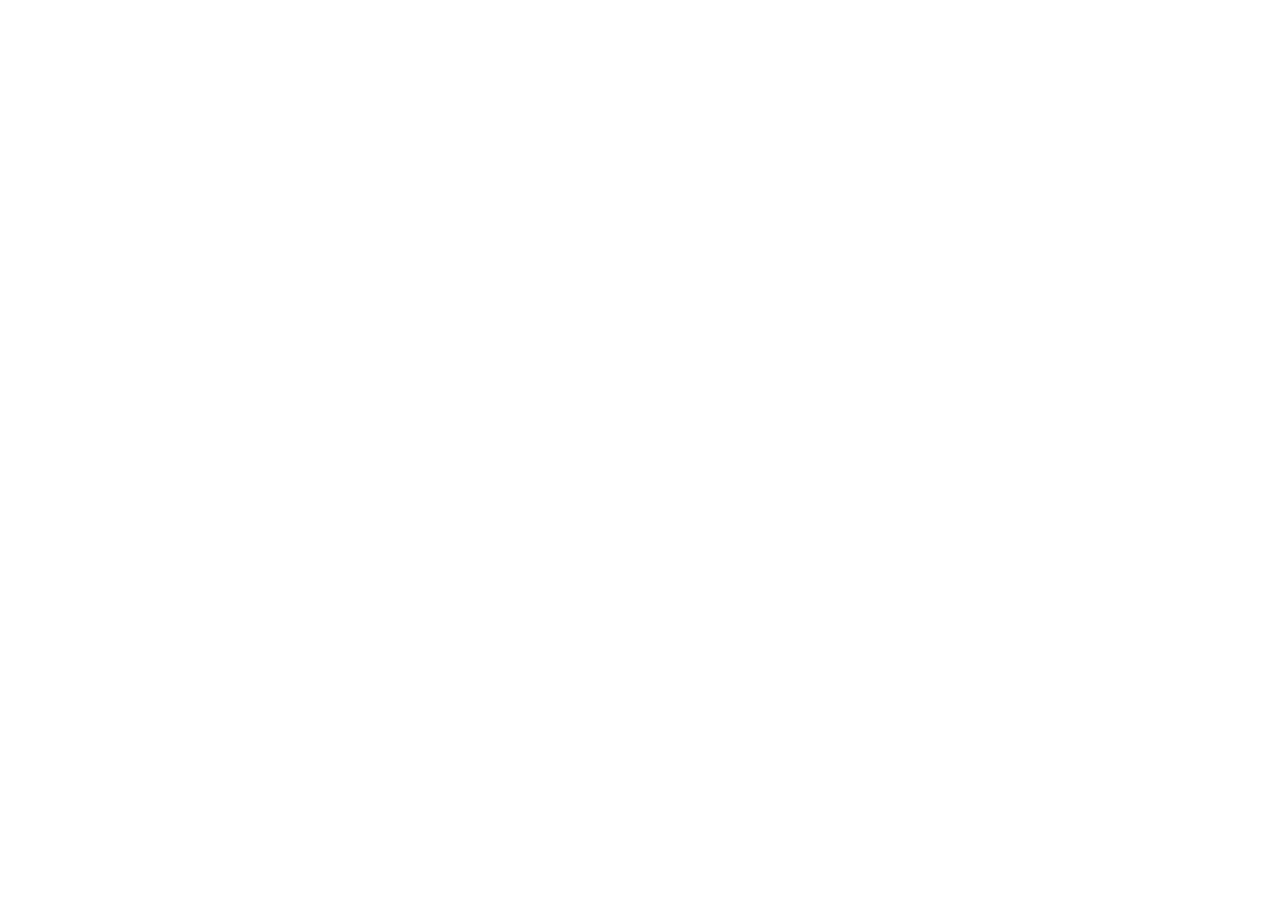
==== index-2.html @ 1a1054de "start" ====
<!DOCTYPE html>
<html lang="en">
<head>
    <meta charset="UTF-8">
    <meta name="viewport" content="width=device-width, initial-scale=1.0">
    <title>Collegato a JavaScript</title>
</head>
<body>
    
</body>
</html>
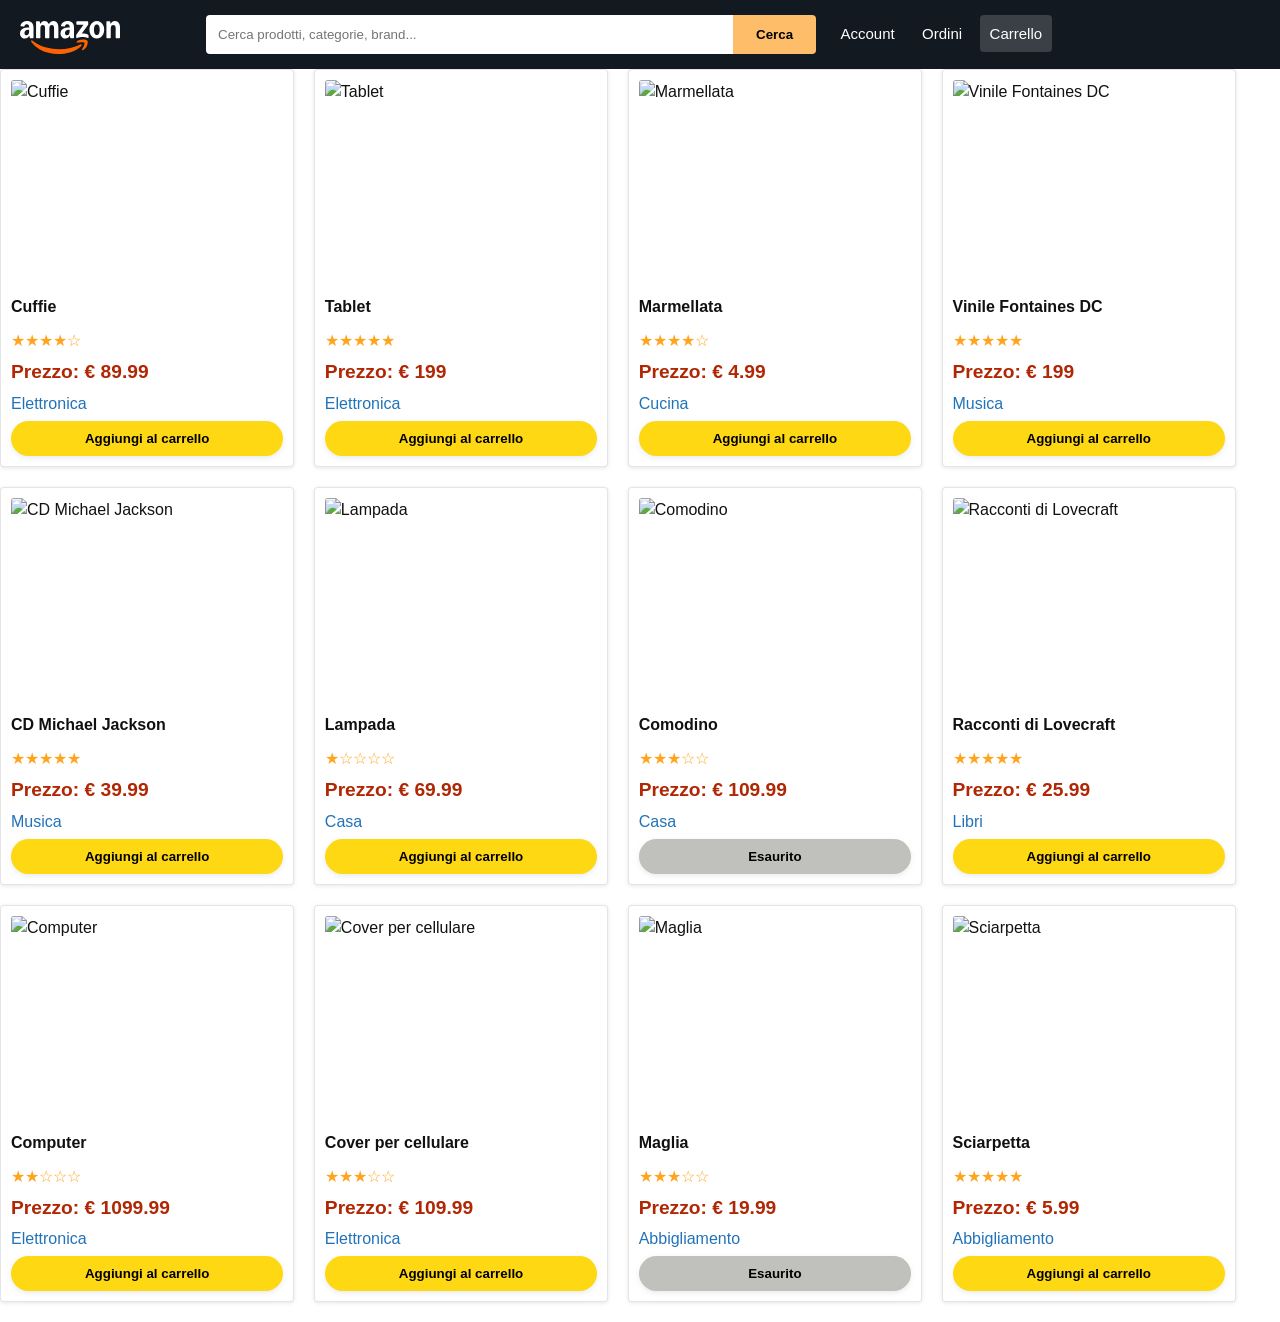
==== commit 7bd3ccc6: "added second js page and fixed css" ====
--- a/index-2.html
+++ b/index-2.html
@@ -1,11 +1,39 @@
 <!DOCTYPE html>
 <html lang="en">
+
 <head>
     <meta charset="UTF-8">
     <meta name="viewport" content="width=device-width, initial-scale=1.0">
-    <title>Collegato a JavaScript</title>
+    <title>Tutti i prodotti</title>
+    <link rel="stylesheet" href="assets/css/style.css">
 </head>
+
 <body>
+    <header class="bar">
+        <!-- Logo, barra di ricerca, link Account / Ordini / Carrello -->
+        <div class="brand-logo">
+            <a href="#"><img src="assets/img/amazon-logo.svg" alt="logo di Amazon" /></a>
+        </div>
+        <div class="search-bar">
+            <form>
+                <input type="text" name="search" placeholder="Cerca prodotti, categorie, brand..."><button id="search"
+                    type="submit">Cerca</button>
+            </form>
+        </div>
+        <div class="menu">
+            <a href="">Account</a>
+            <a href="">Ordini</a>
+            <a href="#">Carrello</a>
+        </div>
+    </header>
+
+    <main>
+        <div id="carrelloHeader"></div>
+        <div id="grigliaProdotti"></div>
+    </main>
     
+    <script src="assets/js/script-2.js"></script>
+
 </body>
+
 </html>
--- a/assets/css/style.css
+++ b/assets/css/style.css
@@ -0,0 +1,293 @@
+/* CSS reset minimo */
+* {
+    margin: 0;
+    padding: 0;
+    box-sizing: border-box;
+}
+
+body {
+    font-family: -apple-system, BlinkMacSystemFont, "Segoe UI", Roboto, Helvetica, Arial, sans-serif;
+    line-height: 1.5;
+    color: #111;
+    background: #fff;
+}
+
+img {
+    max-width: 100%;
+    display: block;
+}
+
+a {
+    color: inherit;
+    text-decoration: none;
+}
+
+button {
+    font-family: inherit;
+    cursor: pointer;
+    border: none;
+    background: none;
+}
+
+/* Scrivi qui sotto i tuoi stili */
+
+header {
+    position: sticky; top: 0;
+}
+
+.brand-logo, .search-bar, .menu {
+    display: inline-block;
+}
+
+.bar {
+    background-color: #131921;
+    color: white;
+    padding: 15px 20px;
+}
+
+.brand-logo {
+    float: left;
+    width: 15%;
+    margin-top: 6px;
+}
+
+.brand-logo img {
+    width: 100px;;
+}
+
+.search-bar {
+    width: 50%;
+}
+
+.search-bar input {
+    width: 85%;
+    padding: 12px;
+    border: none;
+    border-radius: 4px 0 0 4px;
+
+}
+
+.search-bar button {
+    background-color: #FEBD69;
+    padding: 12px 23px;
+    border-radius: 0 4px 4px 0;
+    font-weight: bold;
+}
+
+.menu {
+    width: 25%;
+}
+
+.menu a {
+    color: white;
+    font-size: 15px;
+    padding: 10px;
+    margin-right: 3px;
+}
+
+.menu a:hover {
+    text-decoration: underline;
+}
+
+.menu a:nth-of-type(3) {
+    background-color:  rgba(255, 255, 255, 0.167);
+    border-radius: 4px;
+}
+
+
+
+
+
+/*hero*/
+
+.hero {
+    background-color: #303F51;
+    text-align: center;
+    padding: 4% 5%;
+    color: white;
+    font-size: 1.2rem;
+    width: 100%;
+}
+
+/*sezioni*/
+
+main section{
+    max-width: 920px;
+    margin: 0 auto;
+    padding: 30px, 20px;
+}
+
+h2 {
+    margin: 30px 0 30px 0;
+}
+
+/*categorie*/
+
+
+.card {
+    display: inline-block;
+    width: 23%;
+    background-color: white;
+    border: 1px solid rgba(0,0,0,0.1);
+    border-radius: 4px;
+    box-shadow: 0 3px 4px rgba(0,0,0,0.1);
+    margin-right: 15px;
+}
+
+.card span {
+    border-radius: 4px 4px 0 0;
+    display:block;
+    height: 180px;
+    line-height: 180px;
+    text-align: center;
+    color: white;
+    font-size: 2rem;
+}
+
+.card:nth-child(1) span { 
+    background-color: #2b3947; 
+}
+
+.card:nth-child(2) span { 
+    background-color: #cc5600;
+ }
+
+.card:nth-child(3) span { 
+    background-color: #2173b9; 
+}
+
+.card:nth-child(4) span { 
+    background-color: #0d835b; 
+}
+
+
+ .card-text {
+    padding: 10px;
+ }
+
+ .card a:hover {
+    text-decoration: underline;
+    color:#cc5600;
+
+ }
+
+  .card-text a {
+    color:#007185;
+    font-size: 0.8rem;
+ }
+
+ .card:hover {
+    transform: translateY(-5px);
+ }
+
+ /*prodotti*/
+
+ .product-cards  {
+    margin: 0 auto;
+    max-width: 920px;
+    width: 100%;
+    text-align: center;
+ }
+
+ .card-prodotto {
+    display: inline-block;
+    border: 1px solid rgba(0,0,0,0.1);
+    background-color: white;
+    border-radius: 4px;
+    margin-right: 15px;
+    width: 23%;
+    box-shadow: 0 1px 4px rgba(0,0,0,0.1);
+    padding: 10px;
+    margin-bottom: 20px;
+    text-align: left;
+ }
+
+ .card-prodotto img {
+    width: 100%;
+    height: 200px;
+    object-fit:contain;
+    margin-bottom: 15px;
+    border-radius: 3px;
+ }
+
+ .card-prodotto a {
+    display: block;
+    margin-bottom: 10px;
+    font-weight: 600;
+}
+
+ /* dettagli prodotto */
+.card-prodotto p:nth-of-type(1) {
+    color: #ffa41c;
+    font-size: 1rem;
+    margin-bottom: 5px;
+}
+
+.card-prodotto p:nth-of-type(2) {
+    color:#B12704;
+    font-weight: bold;
+    font-size: 1.2rem;
+    margin-bottom: 5px;
+
+}
+
+.categoria {
+    color: #2173b9;
+    margin-bottom: 5px;}
+
+.card-prodotto p:nth-of-type(1) span {
+    color: #00a8c6;
+    font-weight: 600;
+}
+
+.button-product {
+    background-color: #ffd814;
+    width: 100%;
+    padding: 10px;
+    border-radius: 20px;
+    box-shadow: 0 2px 5px rgba(213,217,217,.5);
+    font-weight: bold;
+}
+
+.button-product:disabled {
+    background-color:  #c0c0bd;
+    color: black;
+}
+
+.button-product:hover {
+    background-color: #e7bf22;
+}
+
+.allProducts {
+    background-color: #356198;
+    padding: 10px;
+    color:white;
+    font-weight: bold;
+    border-radius: 4px;
+    text-align: center;
+
+}
+
+.allProducts:hover {
+    background-color: #232f3e;
+}
+
+/*footer*/
+footer {
+    width: 100%;
+    background-color: #232f3e;
+    color: white;
+    padding: 5%;
+    text-align: center;
+    margin-top: 50px;
+}
+
+.column {
+    display: inline-block;
+    width: 25%;
+    text-align: left;
+}
+
+ul {
+    list-style: none;
+}
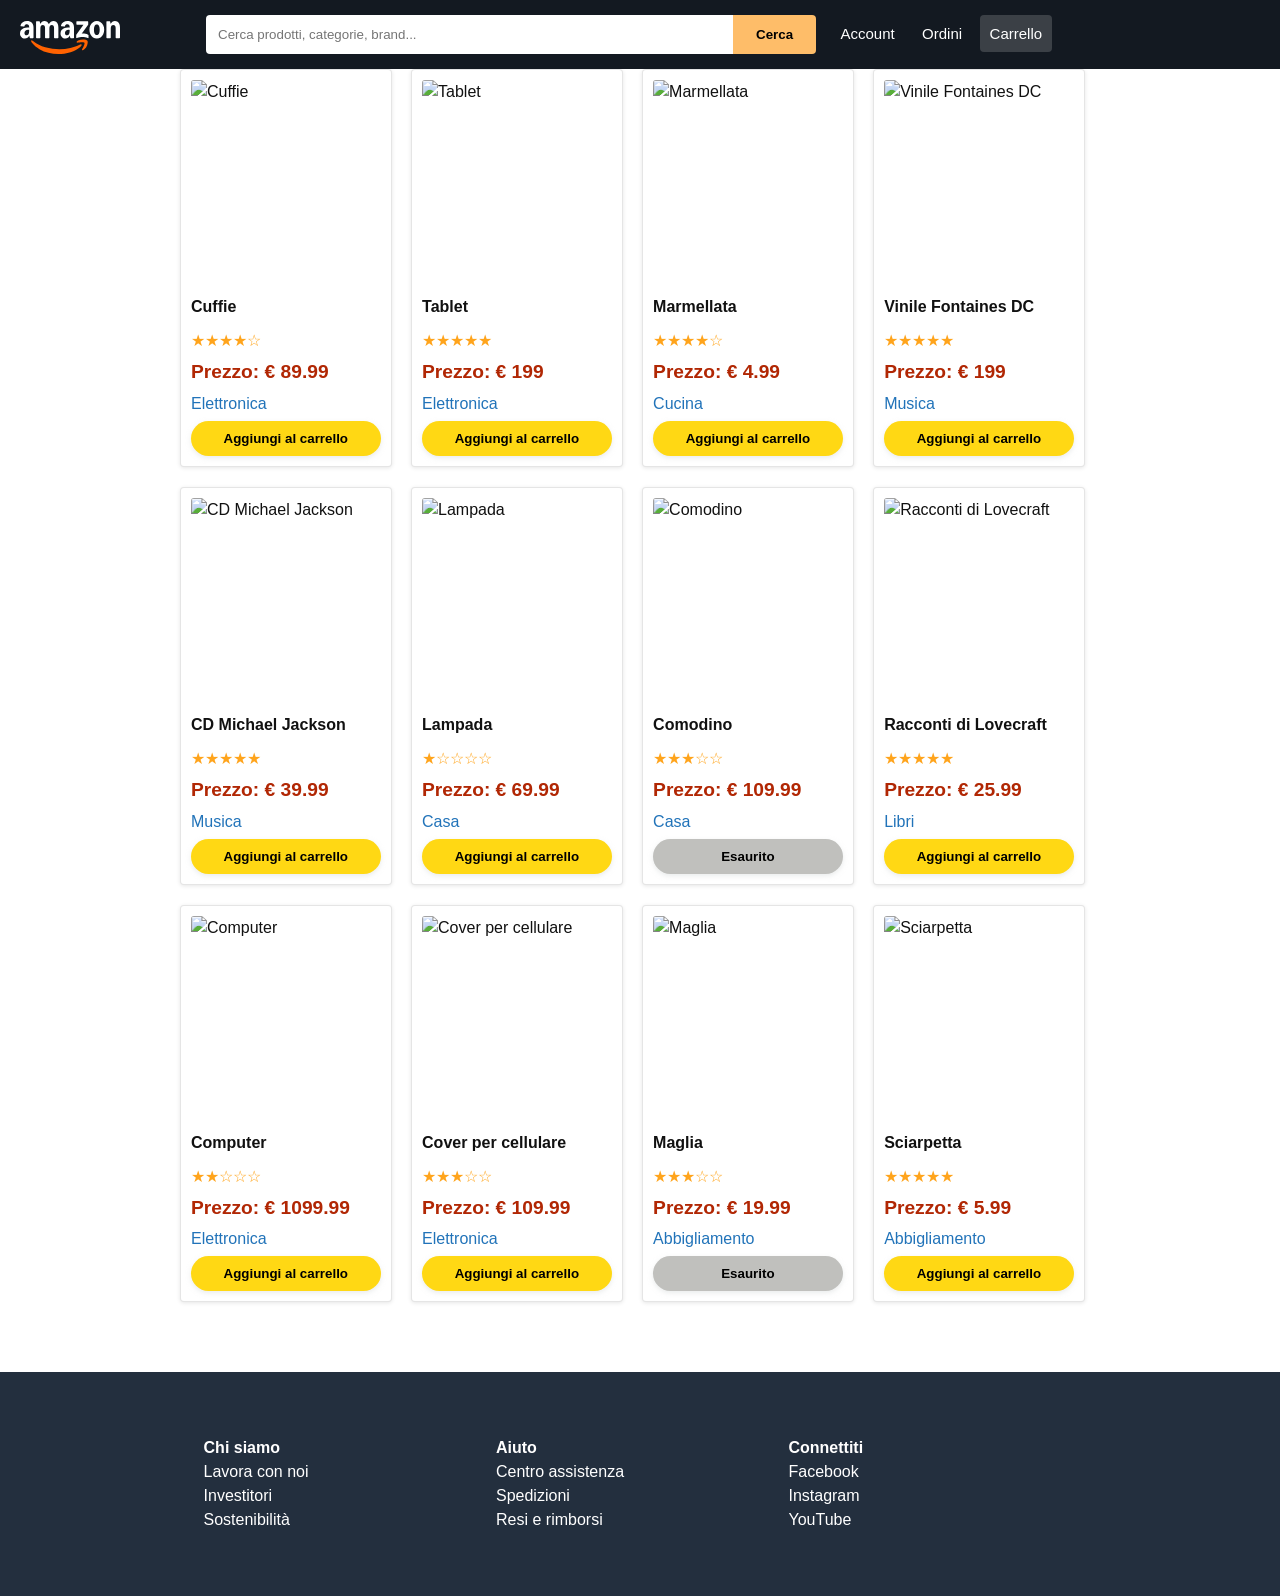
==== commit 25fce9d8: "fixed" ====
--- a/index-2.html
+++ b/index-2.html
@@ -23,15 +23,44 @@
         <div class="menu">
             <a href="">Account</a>
             <a href="">Ordini</a>
-            <a href="#">Carrello</a>
+            <a id="carrelloHeader" href="#">Carrello</a>
         </div>
     </header>
 
     <main>
-        <div id="carrelloHeader"></div>
+        <section>
         <div id="grigliaProdotti"></div>
+        </section>
     </main>
-    
+    <footer>
+        <!-- 3 colonne di link -->
+        <div class="column">
+            <h4>Chi siamo</h4>
+            <ul>
+                <li> <a href="#">Lavora con noi</a> </li>
+                <li> <a href="#">Investitori</a> </li>
+                <li> <a href="#">Sostenibilità</a> </li>
+            </ul>
+        </div>
+
+        <div class="column">
+            <h4>Aiuto</h4>
+            <ul>
+                <li> <a href="#">Centro assistenza</a> </li>
+                <li> <a href="#">Spedizioni</a> </li>
+                <li> <a href="#">Resi e rimborsi</a> </li>
+            </ul>
+        </div>
+
+        <div class="column">
+            <h4 >Connettiti</h4>
+            <ul>
+                <li> <a href="#">Facebook</a> </li>
+                <li> <a href="#">Instagram</a> </li>
+                <li> <a href="#">YouTube</a> </li>
+            </ul>
+        </div>
+    </footer>
     <script src="assets/js/script-2.js"></script>
 
 </body>
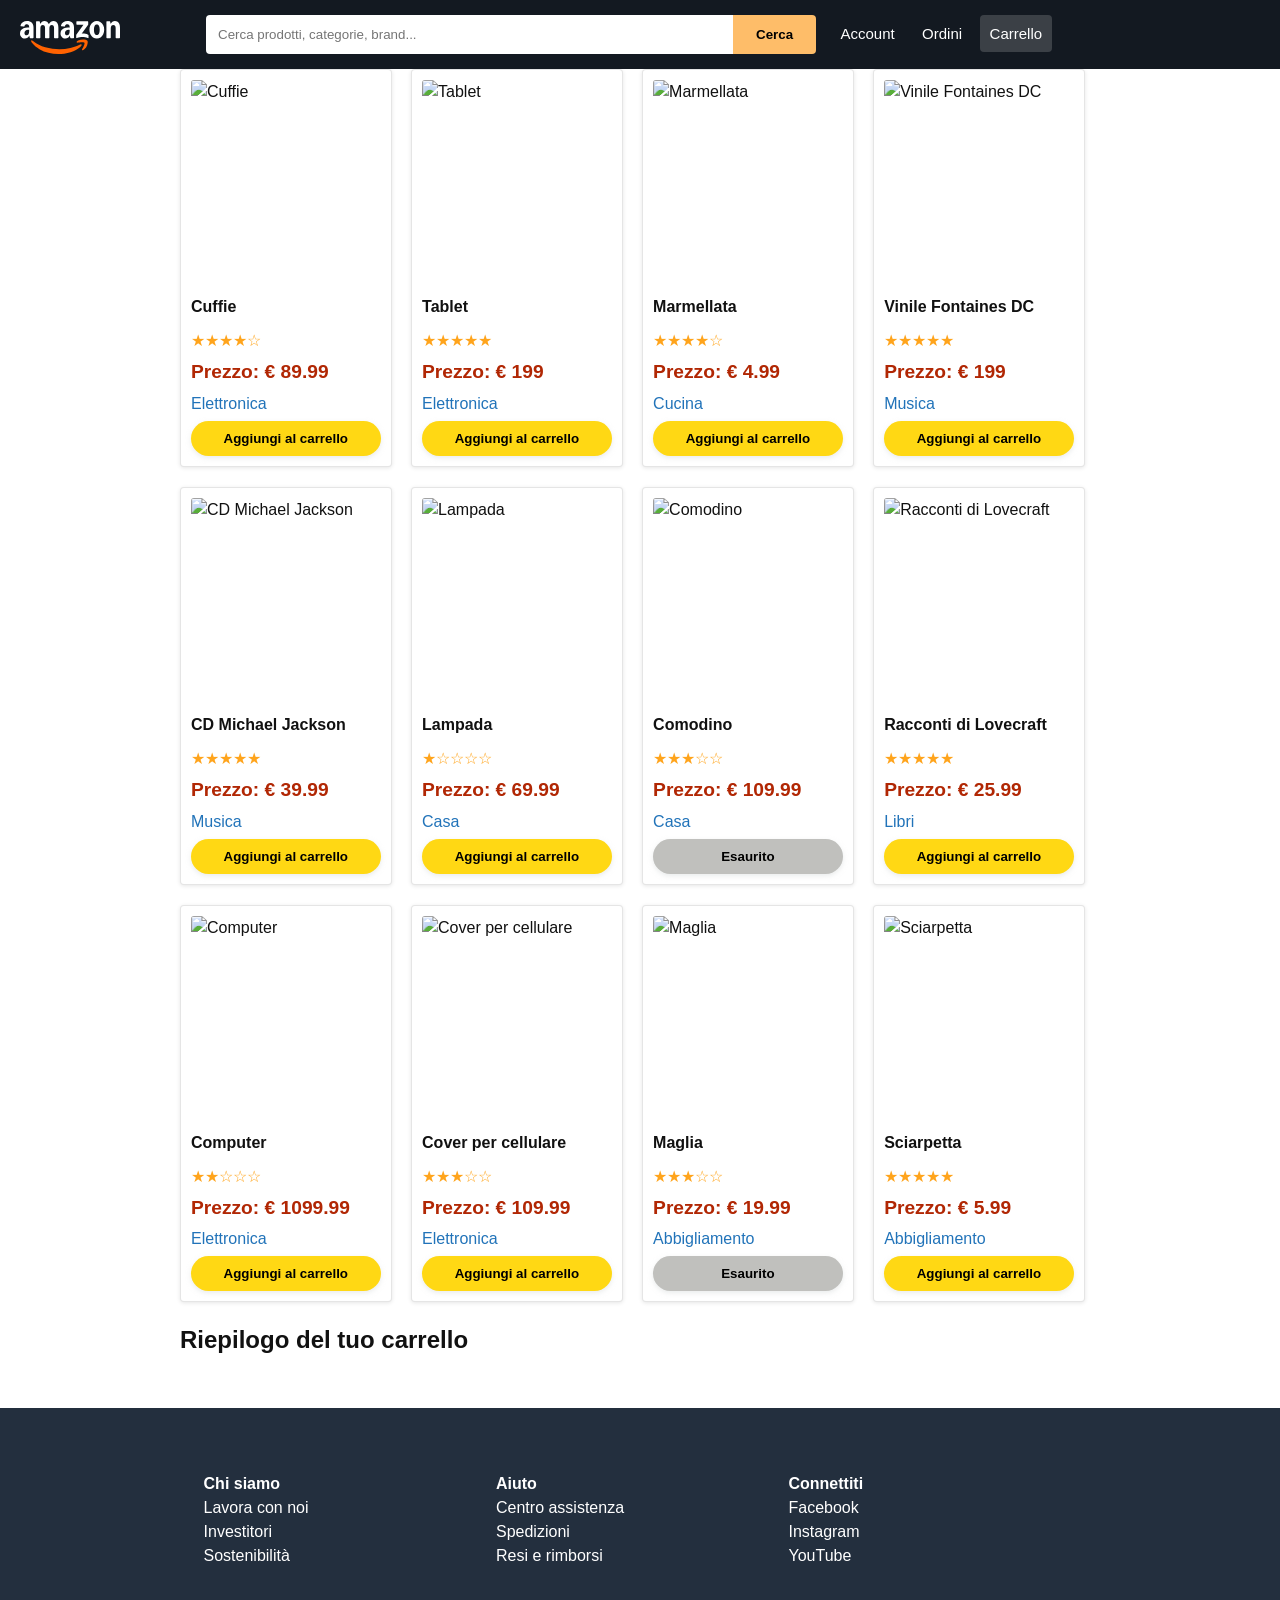
==== commit f30b9c11: "added exercise" ====
--- a/index-2.html
+++ b/index-2.html
@@ -1,5 +1,5 @@
 <!DOCTYPE html>
-<html lang="en">
+<html lang="it">
 
 <head>
     <meta charset="UTF-8">
@@ -23,7 +23,7 @@
         <div class="menu">
             <a href="">Account</a>
             <a href="">Ordini</a>
-            <a id="carrelloHeader" href="#">Carrello</a>
+            <a id="carrelloHeader"  onclick="riepilogoCarrello()">Carrello</a>
         </div>
     </header>
 
@@ -31,7 +31,15 @@
         <section>
         <div id="grigliaProdotti"></div>
         </section>
+
+        <section>
+            <h1>Riepilogo del tuo carrello</h1>
+            <div id="riepilogo">
+            </div>
+
+        </section>
     </main>
+
     <footer>
         <!-- 3 colonne di link -->
         <div class="column">
--- a/assets/css/style.css
+++ b/assets/css/style.css
@@ -290,4 +290,15 @@
 
 ul {
     list-style: none;
-}+}
+
+table {
+    width: 100%;
+    border-collapse: collapse;
+}
+
+td {
+    border-bottom: 1px solid #ECE6D8;
+    padding: 15px;
+}
+
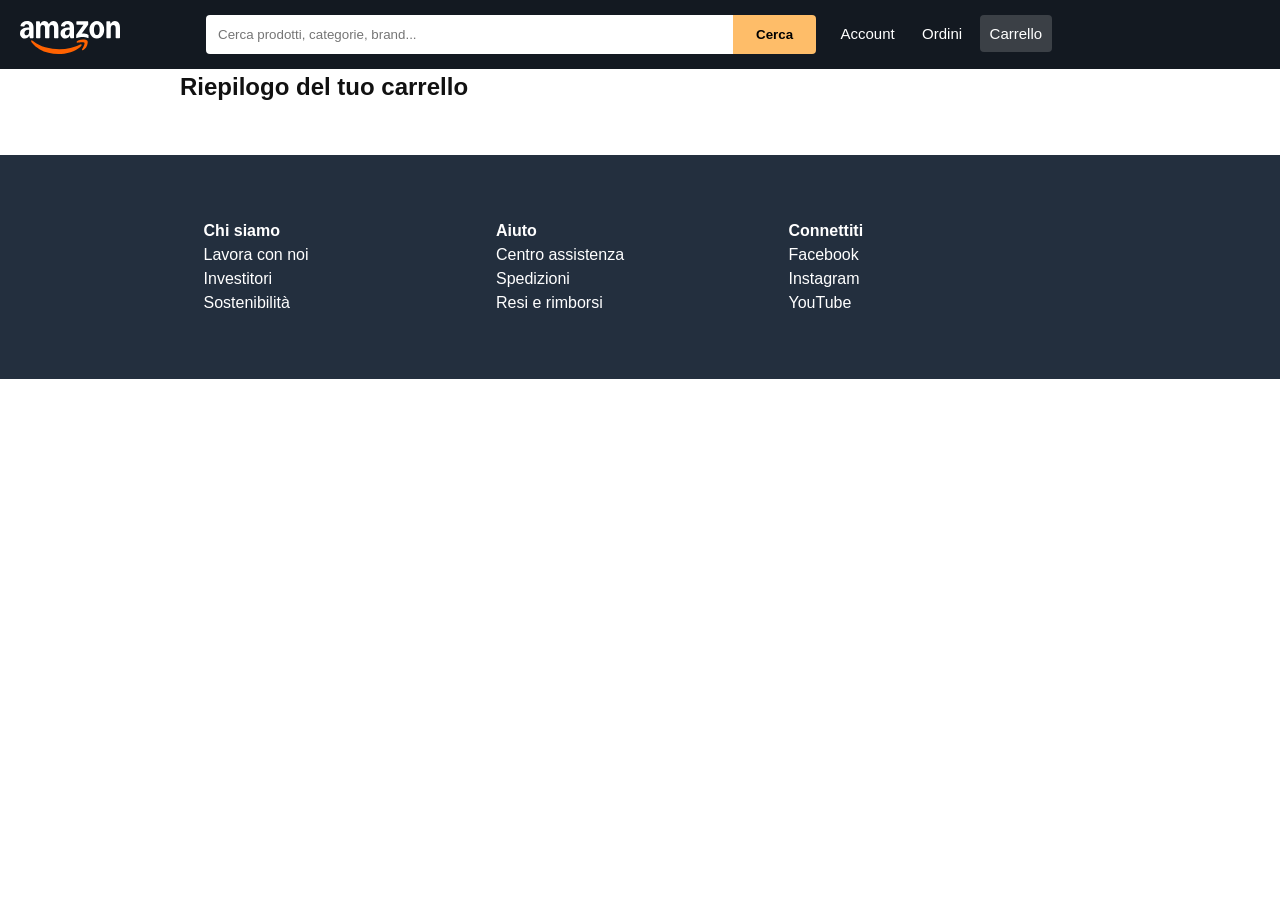
==== commit fd211585: "added type in html" ====
--- a/index-2.html
+++ b/index-2.html
@@ -69,7 +69,7 @@
             </ul>
         </div>
     </footer>
-    <script src="assets/js/script-2.js"></script>
+    <script type="module" src="assets/js/script-2.js"></script>
 
 </body>
 
